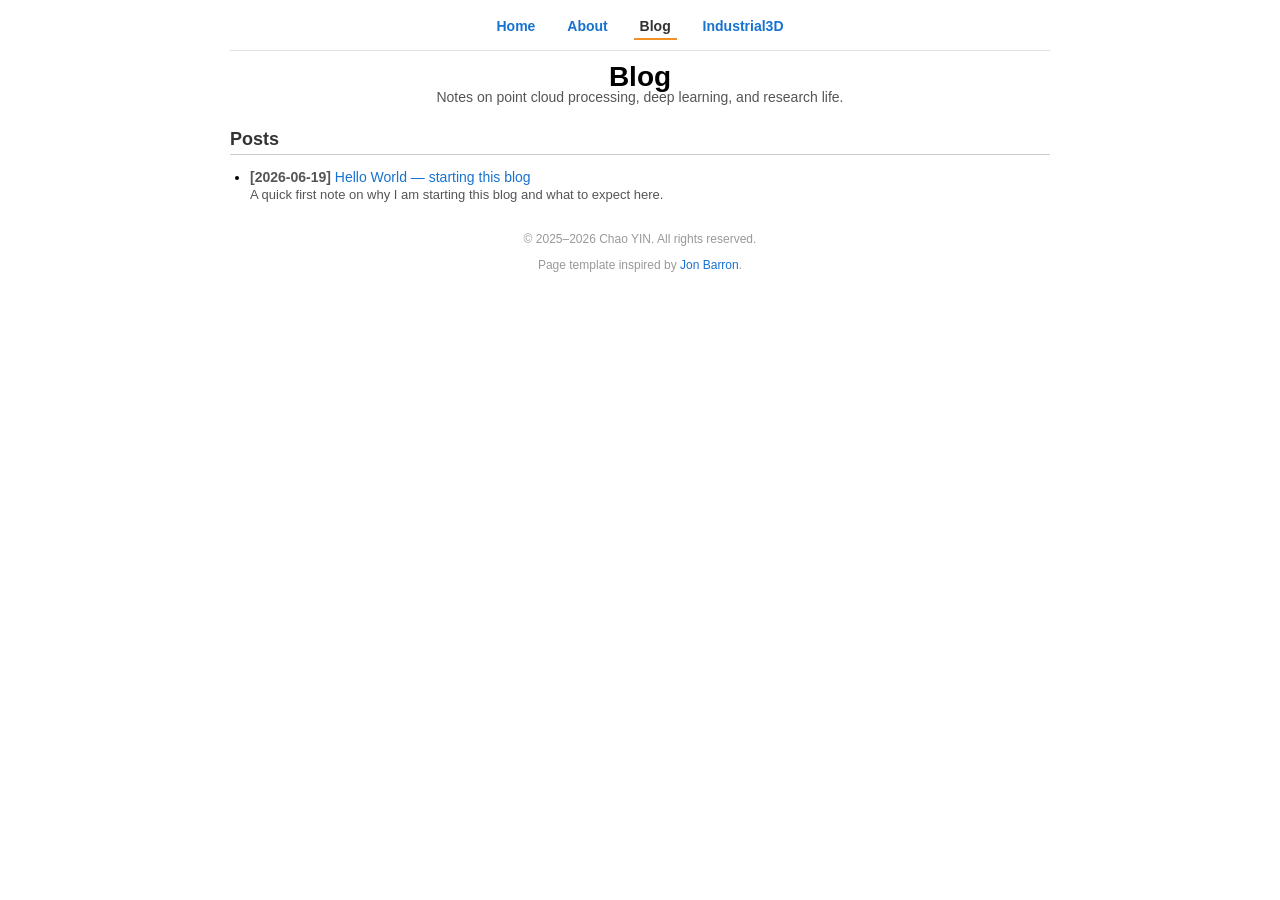
==== blog/index.html @ 163a0a3b "Add real photos, full-size Chinese name Co-Authored-By: Claude Sonnet 4.6 <noreply@anthropic.com>" ====
<!DOCTYPE html>
<html lang="en">
<head>
  <meta charset="UTF-8">
  <meta name="viewport" content="width=device-width, initial-scale=1.0">
  <title>Blog — Chao YIN</title>
  <link rel="stylesheet" type="text/css" href="../stylesheet.css">
  <link rel="icon" type="image/svg+xml" href="../static/img/favicon.svg">
  <meta name="description" content="Blog by Chao YIN — notes on point cloud processing, deep learning, and research.">
  <meta name="author" content="Chao YIN">
</head>
<body>

<table width="820" border="0" align="center" cellspacing="0" cellpadding="0">
  <tr>
    <td>

      <!-- ===== TOP NAV ===== -->
      <div class="topnav">
        <a href="../index.html">Home</a>
        <a href="../about/index.html">About</a>
        <a class="active" href="index.html">Blog</a>
        <a href="../industrial3d/index.html">Industrial3D</a>
      </div>
      <!-- ===== END TOP NAV ===== -->

      <h1 class="name" style="font-size: 28px; margin-top: 10px;">Blog</h1>
      <p style="text-align: center; font-size: 14px; color: #555; margin-top: -4px;">
        Notes on point cloud processing, deep learning, and research life.
      </p>

      <h2>Posts</h2>
      <ul class="post-list">
        <li class="news-item">
          <span class="news-date">[2026-06-19]</span>
          <a href="posts/hello-world.html">Hello World — starting this blog</a>
          <div class="post-excerpt">A quick first note on why I am starting this blog and what to expect here.</div>
        </li>
      </ul>

      <!-- ===== FOOTER ===== -->
      <div class="footer">
        <p>&copy; 2025&ndash;2026 Chao YIN. All rights reserved.</p>
        <p>Page template inspired by <a href="https://jonbarron.info/" target="_blank">Jon Barron</a>.</p>
      </div>

    </td>
  </tr>
</table>

</body>
</html>
---- stylesheet.css ----
/* stylesheet.css — Academic website for Dr. Chao YIN */
/* Style modeled after jonbarron.github.io */

body {
  font-family: Verdana, Arial, Helvetica, sans-serif;
  font-size: 14px;
  background-color: #ffffff;
  color: #000000;
  margin: 0;
  padding: 0;
}

table {
  font-size: 14px;
}

a:link {
  color: #1772d0;
  text-decoration: none;
}

a:visited {
  color: #1772d0;
  text-decoration: none;
}

a:active {
  color: #f09228;
  text-decoration: none;
}

a:hover {
  color: #f09228;
  text-decoration: none;
}

/* Name header */
.name {
  font-size: 32px;
  font-weight: bold;
  text-align: center;
  margin: 0;
  padding: 0;
}

/* Paper title */
.papertitle {
  font-size: 14px;
  font-weight: bold;
}

/* Section headings */
h2 {
  font-size: 18px;
  font-weight: bold;
  color: #333333;
  border-bottom: 1px solid #cccccc;
  padding-bottom: 4px;
  margin-top: 24px;
  margin-bottom: 12px;
}

h3 {
  font-size: 15px;
  font-weight: bold;
  color: #444444;
  margin-top: 18px;
  margin-bottom: 8px;
}

/* Paper thumbnail hover — scale-up animation */
.one {
  width: 160px;
  height: 120px;
  position: relative;
  overflow: visible;
  z-index: 1;
}
.one:hover {
  z-index: 10;
}
.two {
  display: none; /* overlay disabled; scale animation used instead */
}

/* Publication thumbnail image */

/* News list */
.news-item {
  margin-bottom: 6px;
  font-size: 14px;
}

.news-date {
  font-weight: bold;
  color: #555555;
}

/* Link bar */
.links {
  margin-top: 12px;
  font-size: 13px;
  display: flex;
  flex-wrap: wrap;
  justify-content: center;
  gap: 6px 14px;
}

.links a,
.links .wechat {
  display: inline-flex;
  align-items: center;
  gap: 4px;
  white-space: nowrap;
}

/* Inline icon (contact bar + publication links) */
.ico {
  width: 15px;
  height: 15px;
  vertical-align: middle;
}

/* WeChat: custom tooltip on hover showing WeChat ID */
.links .wechat {
  color: #1772d0;
  cursor: default;
  position: relative;
}
.links .wechat::after {
  content: "WeChat ID: ychaoonline";
  position: absolute;
  bottom: calc(100% + 6px);
  left: 50%;
  transform: translateX(-50%);
  background: #333;
  color: #fff;
  padding: 4px 9px;
  border-radius: 4px;
  font-size: 12px;
  white-space: nowrap;
  opacity: 0;
  pointer-events: none;
  transition: opacity 0.2s ease;
}
.links .wechat:hover::after {
  opacity: 1;
}

/* Publication highlight note */
.pub-highlight {
  background: #ffffd0;
  padding: 1px 5px;
  border-radius: 3px;
  font-weight: normal;
}

/* Footer */
.footer {
  text-align: center;
  font-size: 12px;
  color: #999999;
  margin-top: 30px;
  margin-bottom: 20px;
}

/* Award highlight */
.award-highlight {
  color: #cc0000;
  font-weight: bold;
}

/* Citation style */
.citation-title {
  font-weight: bold;
}

.citation-venue {
  font-style: italic;
}

/* Mobile responsive */
@media screen and (max-width: 820px) {
  body {
    font-size: 16px;
  }

  table {
    font-size: 16px;
  }

  .name {
    font-size: 28px;
  }

  h2 {
    font-size: 20px;
  }
}

/* Profile photo with hover swap (formal -> casual) */
.photo-swap {
  position: relative;
  display: inline-block;
  width: 200px;
  height: 200px;
}

.profile-photo {
  width: 200px;
  height: 200px;
  border-radius: 50%;
  object-fit: cover;
}

.photo-swap .profile-photo {
  position: absolute;
  top: 0;
  left: 0;
  transition: opacity 0.4s ease;
}

.photo-swap .casual {
  opacity: 0;
}

.photo-swap:hover .casual {
  opacity: 1;
}

.photo-swap:hover .formal {
  opacity: 0;
}

@media screen and (max-width: 820px) {
  .photo-swap,
  .profile-photo {
    width: 150px;
    height: 150px;
  }
}

/* Publication thumbnail image */
.paper-thumb {
  width: 160px;
  height: 120px;
  object-fit: cover;
  border: 1px solid #dddddd;
  border-radius: 4px;
  transition: transform 0.3s ease, box-shadow 0.3s ease;
  transform-origin: center center;
  display: block;
}
.one:hover .paper-thumb {
  transform: scale(1.3);
  box-shadow: 0 6px 20px rgba(0,0,0,0.28);
}

/* Venue label styling */
.venue-label {
  font-size: 12px;
  background-color: #f0f0f0;
  padding: 1px 6px;
  border-radius: 3px;
  margin-left: 4px;
  color: #666666;
}

/* Publication heading note + Google Scholar note */
.h3-note {
  font-size: 12px;
  font-weight: normal;
  color: #888888;
}

.pub-note {
  font-size: 13px;
  color: #555555;
  margin: 0 0 8px 0;
}

/* Publication link row (DOI / Code / BibTeX) */
.pub-links {
  margin: 4px 0;
  font-size: 12px;
  display: flex;
  flex-wrap: wrap;
  align-items: center;
  gap: 4px 12px;
}

.pub-links a {
  display: inline-flex;
  align-items: center;
  gap: 4px;
  white-space: nowrap;
}

/* GitHub star count badge */
.stars {
  font-size: 11px;
  color: #b8860b;
  margin-left: -6px;
}

/* BibTeX box (hidden until toggled) */
.bibtex-box {
  display: none;
  position: relative;
  margin: 4px 0 8px 0;
  background-color: #f7f7f7;
  border: 1px solid #e0e0e0;
  border-radius: 4px;
}

.bibtex-box pre {
  margin: 0;
  padding: 10px 12px;
  font-family: "Courier New", Courier, monospace;
  font-size: 11px;
  line-height: 1.4;
  color: #333333;
  white-space: pre-wrap;
  word-break: break-word;
}

.bib-copy {
  position: absolute;
  top: 6px;
  right: 6px;
  font-size: 11px;
  padding: 2px 8px;
  background-color: #ffffff;
  border: 1px solid #cccccc;
  border-radius: 3px;
  color: #1772d0;
  cursor: pointer;
}

.bib-copy:hover {
  background-color: #1772d0;
  color: #ffffff;
}

/* ===== Top navigation menu (Home / About / Blog / Industrial3D) ===== */
.topnav {
  text-align: center;
  margin: 4px 0 8px 0;
  padding: 8px 0;
  border-bottom: 1px solid #e0e0e0;
}

.topnav a {
  display: inline-block;
  margin: 2px 8px;
  padding: 4px 6px;
  font-size: 14px;
  font-weight: bold;
  color: #1772d0;
}

.topnav a:hover {
  color: #f09228;
}

.topnav a.active {
  color: #333333;
  border-bottom: 2px solid #f09228;
}

/* ===== Blog ===== */
.nav-top {
  font-size: 13px;
  margin: 14px 0 0 0;
}

.post-list {
  padding-left: 20px;
}

.post-list .news-item {
  margin-bottom: 14px;
}

.post-excerpt {
  font-size: 13px;
  color: #555555;
  margin-top: 2px;
}

.post {
  margin-top: 16px;
  line-height: 1.6;
}

.post-title {
  font-size: 24px;
  font-weight: bold;
  margin-bottom: 4px;
}

.post-meta {
  font-size: 13px;
  color: #888888;
  margin-top: 0;
  margin-bottom: 18px;
}

/* ===== Industrial3D project pages ===== */
.subnav {
  text-align: center;
  border-bottom: 1px solid #cccccc;
  padding-bottom: 8px;
  margin-bottom: 6px;
}

.subnav a {
  margin: 0 10px;
  font-size: 14px;
}

.subnav a.active {
  font-weight: bold;
  color: #f09228;
}

.hero-sub {
  text-align: center;
  font-size: 15px;
  color: #555555;
  margin-top: -4px;
}

.btn-row {
  text-align: center;
  display: flex;
  flex-wrap: wrap;
  justify-content: center;
  gap: 10px;
  margin: 16px 0;
}

.btn {
  display: inline-flex;
  align-items: center;
  gap: 6px;
  padding: 6px 14px;
  border: 1px solid #1772d0;
  border-radius: 5px;
  font-size: 13px;
}

.btn:hover {
  background-color: #1772d0;
  color: #ffffff;
}

.btn:hover .ico {
  filter: brightness(0) invert(1);
}

.stat-grid {
  display: flex;
  flex-wrap: wrap;
  justify-content: center;
  gap: 14px;
  margin: 18px 0;
}

.stat {
  flex: 1 1 140px;
  min-width: 120px;
  text-align: center;
  background-color: #f7f7f7;
  border: 1px solid #e8e8e8;
  border-radius: 6px;
  padding: 12px 8px;
}

.stat .num {
  font-size: 26px;
  font-weight: bold;
  color: #1772d0;
}

.stat .label {
  font-size: 12px;
  color: #666666;
  margin-top: 2px;
}

.data-table {
  width: 100%;
  border-collapse: collapse;
  font-size: 13px;
  margin: 10px 0;
}

.data-table th,
.data-table td {
  border: 1px solid #dddddd;
  padding: 6px 10px;
  text-align: left;
}

.data-table th {
  background-color: #f0f0f0;
}

/* ===================================================================
   RESPONSIVE LAYOUT (mobile + tablet)
   The site uses fixed-width table layouts (Jon Barron style). These
   rules make the 820px container fluid and let the header + paper
   rows stack vertically on narrow screens.
   =================================================================== */

/* The fixed-width outer container becomes fluid below 820px */
table[width="820"] {
  width: 100%;
  max-width: 820px;
  box-sizing: border-box;
}

img {
  max-width: 100%;
  height: auto;
}

/* Tablet and below: add side gutters so content is not flush to edges */
@media screen and (max-width: 820px) {
  body {
    padding: 0 14px;
  }
}

/* Phones and small tablets: stack the header and paper rows */
@media screen and (max-width: 768px) {

  /* Header row: photo on top, name/bio below */
  table[cellpadding="12"] tr {
    display: flex;
    flex-direction: column;
  }
  table[cellpadding="12"] td {
    display: block;
    width: 100% !important;
  }
  table[cellpadding="12"] td.photo-cell {
    order: -1;
    margin-bottom: 10px;
  }

  /* Publication rows: thumbnail centered on top, text below */
  table[cellpadding="8"] td {
    display: block;
    width: 100% !important;
  }
  table[cellpadding="8"] td[width="20%"] {
    text-align: center;
    margin-bottom: 8px;
  }
  table[cellpadding="8"] .one,
  table[cellpadding="8"] .two {
    margin: 0 auto;
  }

  /* Industrial3D data tables: allow horizontal scroll instead of overflow */
  .data-table {
    display: block;
    overflow-x: auto;
    white-space: nowrap;
  }
}
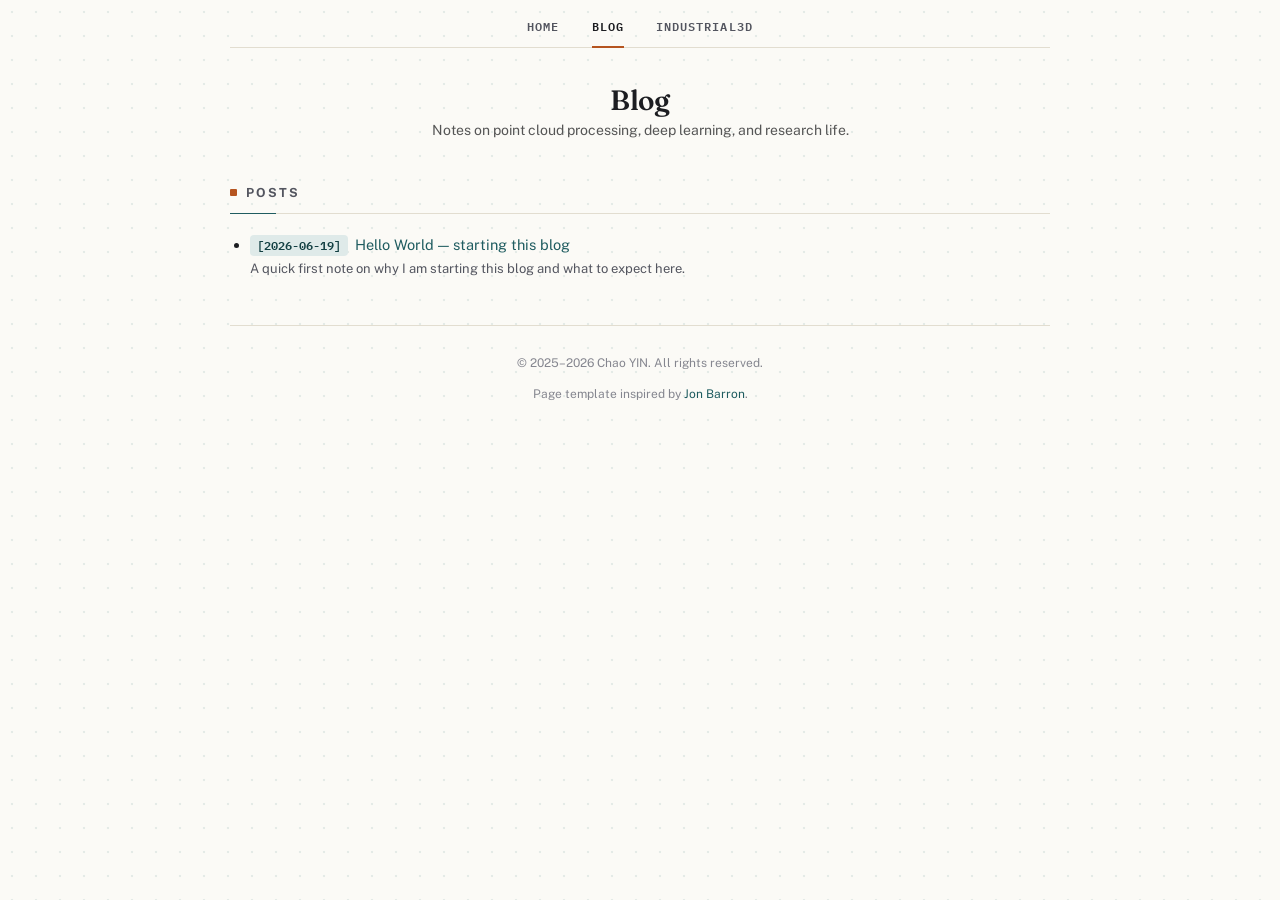
==== commit e90908c7: "Homepage redesign, publication fixes, and About page removal - New type/color system (Fraunces/Publi" ====
--- a/blog/index.html
+++ b/blog/index.html
@@ -18,7 +18,6 @@
       <!-- ===== TOP NAV ===== -->
       <div class="topnav">
         <a href="../index.html">Home</a>
-        <a href="../about/index.html">About</a>
         <a class="active" href="index.html">Blog</a>
         <a href="../industrial3d/index.html">Industrial3D</a>
       </div>
--- a/stylesheet.css
+++ b/stylesheet.css
@@ -1,71 +1,169 @@
 /* stylesheet.css — Academic website for Dr. Chao YIN */
-/* Style modeled after jonbarron.github.io */
+/* Layout modeled after jonbarron.github.io; type & color system: "Contour & Ink" */
+
+@import url('https://fonts.googleapis.com/css2?family=Fraunces:ital,opsz,wght@0,9..144,300;0,9..144,500;0,9..144,600;1,9..144,500&family=Public+Sans:wght@400;500;600;700&family=IBM+Plex+Mono:wght@400;500;600&display=swap');
+
+:root {
+  --ink: #1c1d21;
+  --ink-soft: #53555f;
+  --ink-faint: #85868f;
+  --paper: #fbfaf6;
+  --paper-alt: #f2efe5;
+  --line: #e2ddd0;
+  --line-strong: #cdc5b2;
+  --accent: #1f5c60;
+  --accent-strong: #123f42;
+  --accent-soft: #dfeae9;
+  --ember: #b5541f;
+  --ember-soft: #f7e6da;
+  --font-display: 'Fraunces', 'Iowan Old Style', Georgia, serif;
+  --font-body: 'Public Sans', -apple-system, BlinkMacSystemFont, sans-serif;
+  --font-mono: 'IBM Plex Mono', 'Courier New', monospace;
+}
+
+* {
+  box-sizing: border-box;
+}
+
+html {
+  scroll-behavior: smooth;
+}
 
 body {
-  font-family: Verdana, Arial, Helvetica, sans-serif;
-  font-size: 14px;
-  background-color: #ffffff;
-  color: #000000;
+  font-family: var(--font-body);
+  font-size: 15.5px;
+  background-color: var(--paper);
+  background-image: radial-gradient(circle, rgba(31, 92, 96, 0.10) 1px, transparent 1.6px);
+  background-size: 24px 24px;
+  color: var(--ink);
   margin: 0;
   padding: 0;
+  line-height: 1.6;
+  -webkit-font-smoothing: antialiased;
+}
+
+::selection {
+  background: var(--ember-soft);
+  color: var(--ink);
 }
 
 table {
-  font-size: 14px;
+  font-size: 15.5px;
 }
 
 a:link {
-  color: #1772d0;
+  color: var(--accent);
   text-decoration: none;
 }
 
 a:visited {
-  color: #1772d0;
+  color: var(--accent);
   text-decoration: none;
 }
 
 a:active {
-  color: #f09228;
+  color: var(--ember);
   text-decoration: none;
 }
 
 a:hover {
-  color: #f09228;
+  color: var(--ember);
   text-decoration: none;
+}
+
+a {
+  transition: color 0.15s ease;
+}
+
+a:focus-visible,
+button:focus-visible {
+  outline: 2px solid var(--accent);
+  outline-offset: 2px;
 }
 
 /* Name header */
 .name {
-  font-size: 32px;
-  font-weight: bold;
+  font-family: var(--font-display);
+  font-size: 42px;
+  font-weight: 600;
+  letter-spacing: -0.01em;
   text-align: center;
   margin: 0;
   padding: 0;
+  color: var(--ink);
+}
+
+/* Role eyebrow + subtitle under the name */
+.role-title {
+  text-align: center;
+  font-family: var(--font-body);
+  font-weight: 700;
+  font-size: 13px;
+  letter-spacing: 0.14em;
+  text-transform: uppercase;
+  color: var(--accent);
+  margin: 10px 0 3px;
+}
+
+.role-sub {
+  text-align: center;
+  font-size: 14px;
+  color: var(--ink-soft);
+  margin: 0 0 4px;
 }
 
 /* Paper title */
 .papertitle {
-  font-size: 14px;
-  font-weight: bold;
-}
-
-/* Section headings */
+  font-family: var(--font-display);
+  font-size: 16px;
+  font-weight: 600;
+  line-height: 1.35;
+  color: var(--ink);
+}
+
+/* Section headings — small tracked label with a scan-line rule */
 h2 {
-  font-size: 18px;
-  font-weight: bold;
-  color: #333333;
-  border-bottom: 1px solid #cccccc;
-  padding-bottom: 4px;
-  margin-top: 24px;
-  margin-bottom: 12px;
+  position: relative;
+  font-family: var(--font-body);
+  font-size: 12.5px;
+  font-weight: 700;
+  letter-spacing: 0.16em;
+  text-transform: uppercase;
+  color: var(--ink-soft);
+  border: none;
+  margin: 42px 0 20px;
+  padding-bottom: 11px;
+}
+
+h2::before {
+  content: '';
+  display: inline-block;
+  width: 7px;
+  height: 7px;
+  margin-right: 9px;
+  background: var(--ember);
+  transform: translateY(-1px);
+  border-radius: 1px;
+}
+
+h2::after {
+  content: '';
+  position: absolute;
+  left: 0;
+  right: 0;
+  bottom: 0;
+  height: 1px;
+  background: linear-gradient(to right, var(--accent) 0, var(--accent) 46px, var(--line) 46px, var(--line) 100%);
 }
 
 h3 {
-  font-size: 15px;
-  font-weight: bold;
-  color: #444444;
-  margin-top: 18px;
-  margin-bottom: 8px;
+  font-family: var(--font-display);
+  font-style: italic;
+  font-weight: 500;
+  font-size: 19px;
+  color: var(--ink);
+  margin-top: 26px;
+  margin-bottom: 10px;
 }
 
 /* Paper thumbnail hover — scale-up animation */
@@ -83,17 +181,23 @@
   display: none; /* overlay disabled; scale animation used instead */
 }
 
-/* Publication thumbnail image */
-
 /* News list */
 .news-item {
-  margin-bottom: 6px;
-  font-size: 14px;
+  margin-bottom: 10px;
+  font-size: 14.5px;
+  line-height: 1.55;
 }
 
 .news-date {
-  font-weight: bold;
-  color: #555555;
+  display: inline-block;
+  font-family: var(--font-mono);
+  font-weight: 600;
+  font-size: 12px;
+  color: var(--accent-strong);
+  background: var(--accent-soft);
+  padding: 1px 7px;
+  border-radius: 4px;
+  margin-right: 3px;
 }
 
 /* Link bar */
@@ -112,6 +216,11 @@
   align-items: center;
   gap: 4px;
   white-space: nowrap;
+  transition: color 0.15s ease, transform 0.15s ease;
+}
+
+.links a:hover {
+  transform: translateY(-1px);
 }
 
 /* Inline icon (contact bar + publication links) */
@@ -123,7 +232,7 @@
 
 /* WeChat: custom tooltip on hover showing WeChat ID */
 .links .wechat {
-  color: #1772d0;
+  color: var(--accent);
   cursor: default;
   position: relative;
 }
@@ -133,7 +242,7 @@
   bottom: calc(100% + 6px);
   left: 50%;
   transform: translateX(-50%);
-  background: #333;
+  background: var(--ink);
   color: #fff;
   padding: 4px 9px;
   border-radius: 4px;
@@ -147,27 +256,41 @@
   opacity: 1;
 }
 
-/* Publication highlight note */
+/* Publication highlight legend swatch (matches .pub-featured treatment) */
 .pub-highlight {
-  background: #ffffd0;
-  padding: 1px 5px;
+  background: var(--ember-soft);
+  box-shadow: inset 3px 0 0 var(--ember);
+  padding: 1px 7px 1px 9px;
   border-radius: 3px;
-  font-weight: normal;
+  font-weight: 500;
+  color: var(--ink-soft);
 }
 
 /* Footer */
 .footer {
   text-align: center;
   font-size: 12px;
-  color: #999999;
-  margin-top: 30px;
-  margin-bottom: 20px;
+  font-family: var(--font-body);
+  color: var(--ink-faint);
+  border-top: 1px solid var(--line);
+  margin-top: 46px;
+  padding-top: 16px;
+  padding-bottom: 8px;
 }
 
 /* Award highlight */
 .award-highlight {
-  color: #cc0000;
+  color: var(--ember);
   font-weight: bold;
+}
+
+/* "[New!]" style badges — small gap from surrounding text for readability */
+.badge-new {
+  display: inline-block;
+  font-weight: 700;
+  font-size: 12px;
+  color: var(--ember);
+  margin: 0 4px;
 }
 
 /* Citation style */
@@ -190,53 +313,76 @@
   }
 
   .name {
-    font-size: 28px;
+    font-size: 32px;
   }
 
   h2 {
-    font-size: 20px;
-  }
-}
-
-/* Profile photo with hover swap (formal -> casual) */
-.photo-swap {
-  position: relative;
+    font-size: 12.5px;
+  }
+}
+
+/* Photo gallery with dot-switcher */
+.photo-gallery {
   display: inline-block;
-  width: 200px;
-  height: 200px;
-}
-
-.profile-photo {
-  width: 200px;
-  height: 200px;
+  text-align: center;
+}
+
+.photo-frame {
+  width: 300px;
+  height: 300px;
   border-radius: 50%;
+  overflow: hidden;
+  display: block;
+  margin: 0 auto;
+  box-shadow:
+    0 0 0 6px var(--paper),
+    0 0 0 7px var(--line-strong),
+    0 22px 40px -18px rgba(28, 29, 33, 0.45);
+}
+
+.gallery-photo {
+  width: 300px;
+  height: 300px;
   object-fit: cover;
-}
-
-.photo-swap .profile-photo {
-  position: absolute;
-  top: 0;
-  left: 0;
-  transition: opacity 0.4s ease;
-}
-
-.photo-swap .casual {
-  opacity: 0;
-}
-
-.photo-swap:hover .casual {
-  opacity: 1;
-}
-
-.photo-swap:hover .formal {
-  opacity: 0;
+  border-radius: 50%;
+  transition: opacity 0.2s ease;
+  display: block;
+}
+
+.gallery-dots {
+  margin-top: 12px;
+  display: flex;
+  justify-content: center;
+  align-items: center;
+  gap: 8px;
+}
+
+.gdot {
+  width: 9px;
+  height: 9px;
+  border-radius: 50%;
+  background: var(--line-strong);
+  cursor: pointer;
+  transition: background 0.2s ease, transform 0.2s ease;
+  border: none;
+  display: inline-block;
+}
+
+.gdot:hover {
+  background: var(--ink-faint);
+  transform: scale(1.2);
+}
+
+.gdot.active {
+  background: var(--accent);
+  transform: scale(1.15);
 }
 
 @media screen and (max-width: 820px) {
-  .photo-swap,
-  .profile-photo {
-    width: 150px;
-    height: 150px;
+  .photo-frame,
+  .gallery-photo {
+    width: 220px;
+    height: 220px;
   }
 }
 
@@ -244,44 +390,132 @@
 .paper-thumb {
   width: 160px;
   height: 120px;
-  object-fit: cover;
-  border: 1px solid #dddddd;
-  border-radius: 4px;
+  object-fit: contain;
+  background: var(--paper-alt);
+  border: 1px solid var(--line);
+  border-radius: 6px;
   transition: transform 0.3s ease, box-shadow 0.3s ease;
   transform-origin: center center;
   display: block;
 }
 .one:hover .paper-thumb {
   transform: scale(1.3);
-  box-shadow: 0 6px 20px rgba(0,0,0,0.28);
+  box-shadow: 0 10px 26px rgba(28, 29, 33, 0.32);
+}
+.paper-thumb.zoomable {
+  cursor: zoom-in;
+}
+
+/* Small "click to enlarge" hint shown on hover of a zoomable thumbnail */
+.thumb-hint {
+  position: absolute;
+  bottom: 4px;
+  right: 4px;
+  background: rgba(28, 29, 33, 0.62);
+  color: #fff;
+  font-size: 11px;
+  line-height: 1;
+  padding: 3px 5px;
+  border-radius: 3px;
+  opacity: 0;
+  pointer-events: none;
+  transition: opacity 0.2s ease;
+}
+.one:hover .thumb-hint {
+  opacity: 1;
+}
+
+/* Figure lightbox — full-size view of a paper highlight image (Esc or backdrop click closes it) */
+.lightbox {
+  display: none;
+  position: fixed;
+  inset: 0;
+  background: rgba(15, 15, 17, 0.9);
+  z-index: 1000;
+  align-items: center;
+  justify-content: center;
+  padding: 5vh 5vw;
+  cursor: zoom-out;
+}
+.lightbox.open {
+  display: flex;
+}
+.lightbox img {
+  max-width: 100%;
+  max-height: 100%;
+  border-radius: 6px;
+  box-shadow: 0 24px 60px rgba(0, 0, 0, 0.5);
+  cursor: default;
+}
+.lightbox-close {
+  position: absolute;
+  top: 18px;
+  right: 24px;
+  background: none;
+  border: none;
+  color: #fff;
+  font-size: 34px;
+  line-height: 1;
+  cursor: pointer;
+  padding: 4px 10px;
+  transition: color 0.15s ease;
+}
+.lightbox-close:hover {
+  color: var(--ember);
+}
+
+/* Publication card wrapper (one <table> per paper) */
+.pub-row {
+  margin: 8px 0 24px;
+  border-radius: 10px;
+  transition: transform 0.25s ease, box-shadow 0.25s ease;
+}
+.pub-row:hover {
+  transform: translateY(-2px);
+  box-shadow: 0 14px 30px -14px rgba(28, 29, 33, 0.22);
+}
+
+/* Featured / key-work papers — accent bar + warm tint instead of flat yellow */
+.pub-featured {
+  background: var(--ember-soft);
+  box-shadow: inset 4px 0 0 var(--ember);
+}
+.pub-featured:hover {
+  box-shadow: inset 4px 0 0 var(--ember), 0 14px 30px -14px rgba(28, 29, 33, 0.22);
 }
 
 /* Venue label styling */
 .venue-label {
-  font-size: 12px;
-  background-color: #f0f0f0;
-  padding: 1px 6px;
-  border-radius: 3px;
-  margin-left: 4px;
-  color: #666666;
+  font-family: var(--font-mono);
+  font-size: 11px;
+  letter-spacing: 0.02em;
+  background-color: var(--accent-soft);
+  color: var(--accent-strong);
+  padding: 2px 8px;
+  border-radius: 20px;
+  margin-left: 5px;
 }
 
 /* Publication heading note + Google Scholar note */
 .h3-note {
+  font-family: var(--font-body);
+  font-style: normal;
   font-size: 12px;
   font-weight: normal;
-  color: #888888;
+  text-transform: none;
+  letter-spacing: normal;
+  color: var(--ink-faint);
 }
 
 .pub-note {
   font-size: 13px;
-  color: #555555;
-  margin: 0 0 8px 0;
+  color: var(--ink-soft);
+  margin: 0 0 10px 0;
 }
 
 /* Publication link row (DOI / Code / BibTeX) */
 .pub-links {
-  margin: 4px 0;
+  margin: 5px 0;
   font-size: 12px;
   display: flex;
   flex-wrap: wrap;
@@ -298,8 +532,9 @@
 
 /* GitHub star count badge */
 .stars {
+  font-family: var(--font-mono);
   font-size: 11px;
-  color: #b8860b;
+  color: var(--ember);
   margin-left: -6px;
 }
 
@@ -307,65 +542,83 @@
 .bibtex-box {
   display: none;
   position: relative;
-  margin: 4px 0 8px 0;
-  background-color: #f7f7f7;
-  border: 1px solid #e0e0e0;
-  border-radius: 4px;
+  margin: 5px 0 10px 0;
+  background-color: var(--paper-alt);
+  border: 1px solid var(--line);
+  border-radius: 6px;
 }
 
 .bibtex-box pre {
   margin: 0;
-  padding: 10px 12px;
-  font-family: "Courier New", Courier, monospace;
-  font-size: 11px;
-  line-height: 1.4;
-  color: #333333;
+  padding: 12px 14px;
+  font-family: var(--font-mono);
+  font-size: 11.5px;
+  line-height: 1.5;
+  color: var(--ink-soft);
   white-space: pre-wrap;
   word-break: break-word;
 }
 
 .bib-copy {
   position: absolute;
-  top: 6px;
-  right: 6px;
+  top: 7px;
+  right: 7px;
+  font-family: var(--font-mono);
   font-size: 11px;
-  padding: 2px 8px;
-  background-color: #ffffff;
-  border: 1px solid #cccccc;
-  border-radius: 3px;
-  color: #1772d0;
+  padding: 2px 9px;
+  background-color: var(--paper);
+  border: 1px solid var(--line-strong);
+  border-radius: 4px;
+  color: var(--accent);
   cursor: pointer;
+  transition: background 0.15s ease, color 0.15s ease;
 }
 
 .bib-copy:hover {
-  background-color: #1772d0;
+  background-color: var(--accent);
+  border-color: var(--accent);
   color: #ffffff;
 }
 
 /* ===== Top navigation menu (Home / About / Blog / Industrial3D) ===== */
 .topnav {
-  text-align: center;
-  margin: 4px 0 8px 0;
-  padding: 8px 0;
-  border-bottom: 1px solid #e0e0e0;
+  display: flex;
+  justify-content: center;
+  gap: 2px;
+  margin: 6px 0 30px 0;
+  padding: 0;
+  border-bottom: 1px solid var(--line);
 }
 
 .topnav a {
+  position: relative;
   display: inline-block;
-  margin: 2px 8px;
-  padding: 4px 6px;
-  font-size: 14px;
-  font-weight: bold;
-  color: #1772d0;
+  margin: 0;
+  padding: 11px 15px;
+  font-family: var(--font-mono);
+  font-size: 12px;
+  font-weight: 600;
+  letter-spacing: 0.09em;
+  text-transform: uppercase;
+  color: var(--ink-soft);
 }
 
 .topnav a:hover {
-  color: #f09228;
+  color: var(--accent);
 }
 
 .topnav a.active {
-  color: #333333;
-  border-bottom: 2px solid #f09228;
+  color: var(--ink);
+}
+
+.topnav a.active::after {
+  content: '';
+  position: absolute;
+  left: 15px;
+  right: 15px;
+  bottom: -1px;
+  height: 2px;
+  background: var(--ember);
 }
 
 /* ===== Blog ===== */
@@ -384,7 +637,7 @@
 
 .post-excerpt {
   font-size: 13px;
-  color: #555555;
+  color: var(--ink-soft);
   margin-top: 2px;
 }
 
@@ -394,14 +647,15 @@
 }
 
 .post-title {
-  font-size: 24px;
-  font-weight: bold;
+  font-family: var(--font-display);
+  font-size: 26px;
+  font-weight: 600;
   margin-bottom: 4px;
 }
 
 .post-meta {
   font-size: 13px;
-  color: #888888;
+  color: var(--ink-faint);
   margin-top: 0;
   margin-bottom: 18px;
 }
@@ -409,7 +663,7 @@
 /* ===== Industrial3D project pages ===== */
 .subnav {
   text-align: center;
-  border-bottom: 1px solid #cccccc;
+  border-bottom: 1px solid var(--line);
   padding-bottom: 8px;
   margin-bottom: 6px;
 }
@@ -421,13 +675,13 @@
 
 .subnav a.active {
   font-weight: bold;
-  color: #f09228;
+  color: var(--ember);
 }
 
 .hero-sub {
   text-align: center;
   font-size: 15px;
-  color: #555555;
+  color: var(--ink-soft);
   margin-top: -4px;
 }
 
@@ -445,13 +699,14 @@
   align-items: center;
   gap: 6px;
   padding: 6px 14px;
-  border: 1px solid #1772d0;
+  border: 1px solid var(--accent);
   border-radius: 5px;
   font-size: 13px;
+  transition: background 0.15s ease, color 0.15s ease;
 }
 
 .btn:hover {
-  background-color: #1772d0;
+  background-color: var(--accent);
   color: #ffffff;
 }
 
@@ -471,21 +726,22 @@
   flex: 1 1 140px;
   min-width: 120px;
   text-align: center;
-  background-color: #f7f7f7;
-  border: 1px solid #e8e8e8;
+  background-color: var(--paper-alt);
+  border: 1px solid var(--line);
   border-radius: 6px;
   padding: 12px 8px;
 }
 
 .stat .num {
-  font-size: 26px;
-  font-weight: bold;
-  color: #1772d0;
+  font-family: var(--font-display);
+  font-size: 27px;
+  font-weight: 600;
+  color: var(--accent);
 }
 
 .stat .label {
   font-size: 12px;
-  color: #666666;
+  color: var(--ink-soft);
   margin-top: 2px;
 }
 
@@ -498,13 +754,13 @@
 
 .data-table th,
 .data-table td {
-  border: 1px solid #dddddd;
+  border: 1px solid var(--line);
   padding: 6px 10px;
   text-align: left;
 }
 
 .data-table th {
-  background-color: #f0f0f0;
+  background-color: var(--paper-alt);
 }
 
 /* ===================================================================
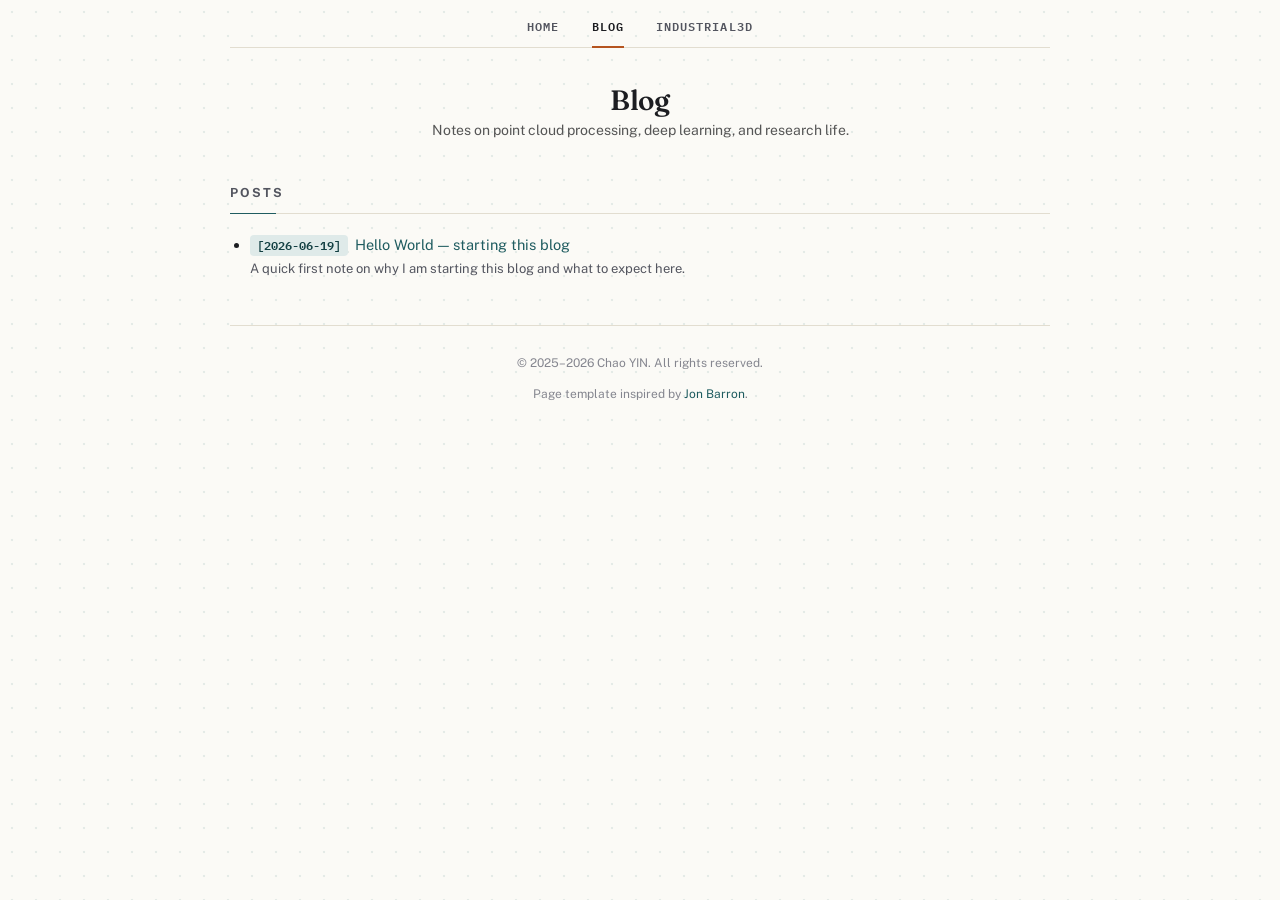
==== commit 711c819b: "Update site 2026-07-12" ====
--- a/blog/index.html
+++ b/blog/index.html
@@ -6,10 +6,25 @@
   <title>Blog — Chao YIN</title>
   <link rel="stylesheet" type="text/css" href="../stylesheet.css">
   <link rel="icon" type="image/svg+xml" href="../static/img/favicon.svg">
+  <link rel="canonical" href="https://pointcloudyc.github.io/blog/index.html">
   <meta name="description" content="Blog by Chao YIN — notes on point cloud processing, deep learning, and research.">
   <meta name="author" content="Chao YIN">
+  <meta property="og:type" content="website">
+  <meta property="og:title" content="Blog — Chao YIN">
+  <meta property="og:description" content="Blog by Chao YIN — notes on point cloud processing, deep learning, and research.">
+  <meta property="og:url" content="https://pointcloudyc.github.io/blog/index.html">
+  <meta name="twitter:card" content="summary">
+  <script src="../static/js/site-enhance.js" defer></script>
 </head>
 <body>
+
+<!-- ===== READING PROGRESS BAR ===== -->
+<div id="progress-bar" aria-hidden="true"><div id="progress-fill"></div></div>
+
+<!-- ===== BACK TO TOP ===== -->
+<button class="back-to-top" id="back-to-top" aria-label="Back to top">
+  <svg viewBox="0 0 24 24" fill="none" stroke="currentColor" stroke-width="2" stroke-linecap="round" stroke-linejoin="round" aria-hidden="true"><path d="M12 19V5"/><path d="M5 12l7-7 7 7"/></svg>
+</button>
 
 <table width="820" border="0" align="center" cellspacing="0" cellpadding="0">
   <tr>
@@ -29,7 +44,7 @@
       </p>
 
       <h2>Posts</h2>
-      <ul class="post-list">
+      <ul class="post-list reveal">
         <li class="news-item">
           <span class="news-date">[2026-06-19]</span>
           <a href="posts/hello-world.html">Hello World — starting this blog</a>
--- a/stylesheet.css
+++ b/stylesheet.css
@@ -133,17 +133,17 @@
   border: none;
   margin: 42px 0 20px;
   padding-bottom: 11px;
-}
-
-h2::before {
-  content: '';
-  display: inline-block;
-  width: 7px;
-  height: 7px;
-  margin-right: 9px;
-  background: var(--ember);
-  transform: translateY(-1px);
-  border-radius: 1px;
+  scroll-margin-top: 20px;
+}
+
+/* Friendly line-icon shown before each section heading */
+.h2-icon {
+  width: 17px;
+  height: 17px;
+  margin-right: 8px;
+  vertical-align: -3px;
+  color: var(--ember);
+  flex-shrink: 0;
 }
 
 h2::after {
@@ -532,10 +532,11 @@
 
 /* GitHub star count badge */
 .stars {
+  display: inline-block;
   font-family: var(--font-mono);
   font-size: 11px;
   color: var(--ember);
-  margin-left: -6px;
+  margin-left: 2px;
 }
 
 /* BibTeX box (hidden until toggled) */
@@ -789,6 +790,184 @@
   }
 }
 
+/* ===== Reading progress bar ===== */
+#progress-bar {
+  position: fixed;
+  top: 0;
+  left: 0;
+  right: 0;
+  height: 3px;
+  z-index: 200;
+  pointer-events: none;
+  background: transparent;
+}
+
+#progress-fill {
+  height: 100%;
+  width: 100%;
+  background: linear-gradient(to right, var(--accent), var(--ember));
+  transform: scaleX(0);
+  transform-origin: left center;
+  will-change: transform;
+}
+
+@media (prefers-reduced-motion: no-preference) {
+  #progress-fill {
+    transition: transform 0.12s linear;
+  }
+}
+
+/* ===== Back to top ===== */
+.back-to-top {
+  position: fixed;
+  right: 22px;
+  bottom: 22px;
+  width: 42px;
+  height: 42px;
+  border-radius: 50%;
+  background: var(--paper);
+  border: 1px solid var(--line-strong);
+  color: var(--accent);
+  display: flex;
+  align-items: center;
+  justify-content: center;
+  box-shadow: 0 8px 20px -8px rgba(28, 29, 33, 0.35);
+  cursor: pointer;
+  opacity: 0;
+  transform: translateY(8px);
+  pointer-events: none;
+  transition: opacity 0.25s ease, transform 0.25s ease, background 0.15s ease, color 0.15s ease;
+  z-index: 90;
+}
+
+.back-to-top.visible {
+  opacity: 1;
+  transform: translateY(0);
+  pointer-events: auto;
+}
+
+.back-to-top:hover {
+  background: var(--accent);
+  color: #fff;
+  border-color: var(--accent);
+}
+
+.back-to-top svg {
+  width: 18px;
+  height: 18px;
+}
+
+/* ===== Section dot-rail (desktop scrollspy) ===== */
+.section-rail {
+  position: fixed;
+  right: 26px;
+  top: 50%;
+  transform: translateY(-50%);
+  display: flex;
+  flex-direction: column;
+  align-items: center;
+  gap: 16px;
+  z-index: 80;
+}
+
+.section-rail a {
+  position: relative;
+  width: 9px;
+  height: 9px;
+  border-radius: 50%;
+  background: var(--line-strong);
+  transition: background 0.2s ease, transform 0.2s ease;
+}
+
+.section-rail a:hover,
+.section-rail a:focus-visible {
+  background: var(--ink-faint);
+  transform: scale(1.25);
+}
+
+.section-rail a.active {
+  background: var(--accent);
+  transform: scale(1.3);
+}
+
+.section-rail a::after {
+  content: attr(data-label);
+  position: absolute;
+  right: calc(100% + 10px);
+  top: 50%;
+  transform: translateY(-50%);
+  background: var(--ink);
+  color: #fff;
+  padding: 4px 9px;
+  border-radius: 4px;
+  font-size: 11.5px;
+  font-family: var(--font-mono);
+  white-space: nowrap;
+  opacity: 0;
+  pointer-events: none;
+  transition: opacity 0.2s ease;
+}
+
+.section-rail a:hover::after,
+.section-rail a:focus-visible::after {
+  opacity: 1;
+}
+
+@media screen and (max-width: 1100px) {
+  .section-rail {
+    display: none;
+  }
+}
+
+/* ===== Scroll-reveal (sections + publication cards) — skipped entirely under reduced motion ===== */
+@media (prefers-reduced-motion: no-preference) {
+  .reveal {
+    opacity: 0;
+    transform: translateY(18px);
+    transition: opacity 0.6s ease, transform 0.6s ease;
+  }
+
+  .reveal.is-visible {
+    opacity: 1;
+    transform: none;
+  }
+
+  /* pub-row already has its own hover transform; don't fight it before reveal */
+  .pub-row.reveal:hover {
+    transform: translateY(-2px);
+  }
+  .pub-row.reveal.is-visible:hover {
+    transform: translateY(-2px);
+  }
+}
+
+/* Anchors and buttons that live inside a link bar (BibTeX toggle, WeChat) —
+   reset native button chrome so they read identically to the surrounding <a> tags */
+.pub-links button,
+.links button {
+  display: inline-flex;
+  align-items: center;
+  gap: 4px;
+  white-space: nowrap;
+  background: none;
+  border: none;
+  padding: 0;
+  margin: 0;
+  font: inherit;
+  color: var(--accent);
+  cursor: pointer;
+  transition: color 0.15s ease;
+}
+
+.pub-links button:hover,
+.links button:hover {
+  color: var(--ember);
+}
+
+.links .wechat.show-tip::after {
+  opacity: 1;
+}
+
 /* Phones and small tablets: stack the header and paper rows */
 @media screen and (max-width: 768px) {
 
